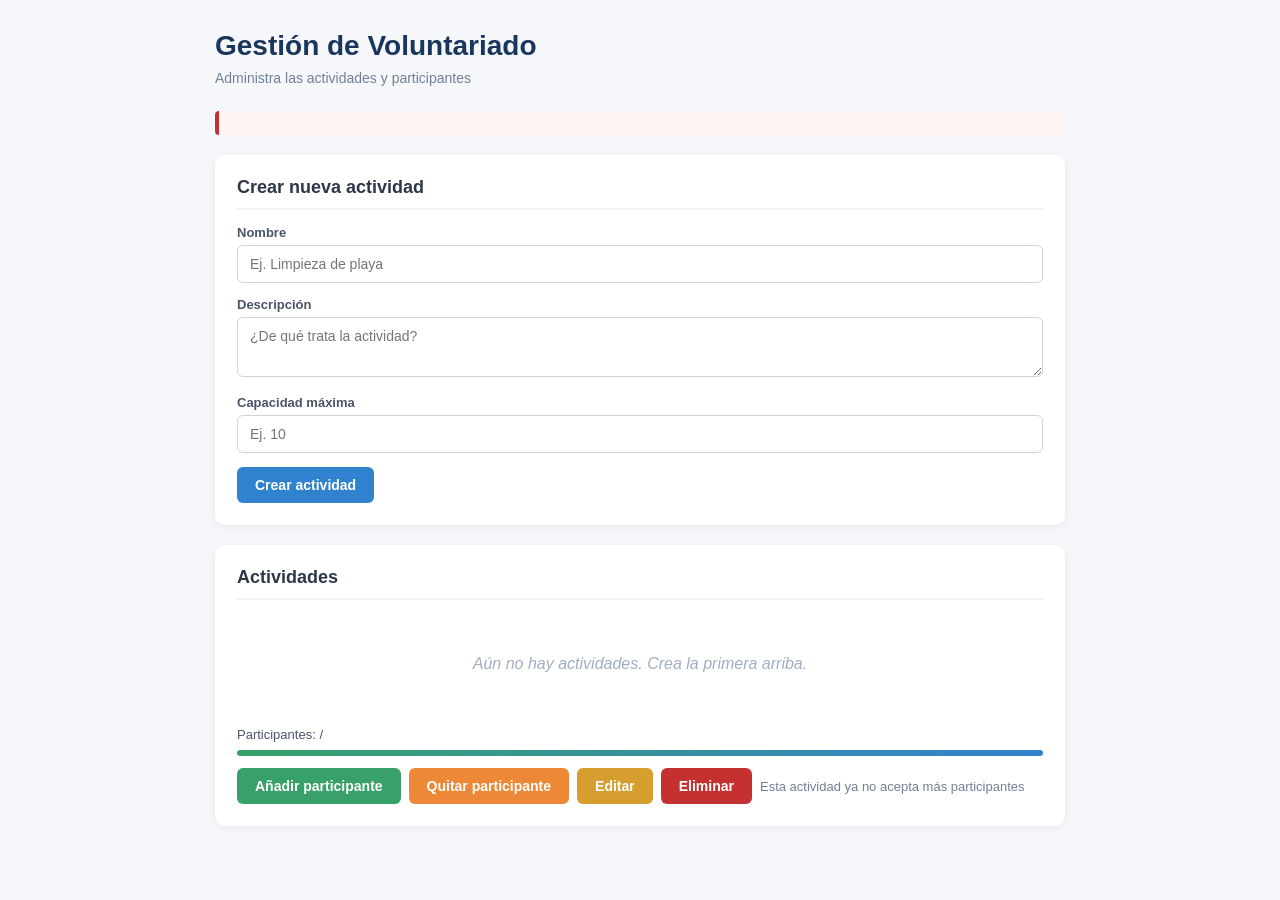
==== volunteer-management/volunteer-layered/target/classes/templates/index.html @ b3114622 "feat(volunteer): Spaghetti code creation and layered code" ====
<!DOCTYPE html>
<html xmlns:th="http://www.thymeleaf.org" lang="es">
<head>
    <meta charset="UTF-8">
    <meta name="viewport" content="width=device-width, initial-scale=1.0">
    <title>Gestión de Voluntariado</title>
    <style>
        * { box-sizing: border-box; margin: 0; padding: 0; }

        body {
            font-family: -apple-system, BlinkMacSystemFont, "Segoe UI", Roboto, sans-serif;
            background: #f5f7fa;
            color: #2d3748;
            min-height: 100vh;
            padding: 30px 20px;
        }

        .container { max-width: 850px; margin: 0 auto; }

        h1 { font-size: 28px; color: #1a365d; margin-bottom: 8px; }
        .subtitle { color: #718096; margin-bottom: 25px; font-size: 14px; }

        .error {
            background: #fff5f5;
            color: #c53030;
            padding: 12px 16px;
            border-left: 4px solid #c53030;
            border-radius: 4px;
            margin-bottom: 20px;
            font-weight: 500;
        }

        .card {
            background: white;
            border-radius: 10px;
            padding: 22px;
            margin-bottom: 20px;
            box-shadow: 0 2px 8px rgba(0, 0, 0, 0.06);
        }

        .card h2 {
            font-size: 18px;
            color: #2d3748;
            margin-bottom: 15px;
            padding-bottom: 10px;
            border-bottom: 2px solid #edf2f7;
        }

        .form-group { margin-bottom: 14px; }

        .form-group label {
            display: block;
            font-size: 13px;
            font-weight: 600;
            color: #4a5568;
            margin-bottom: 5px;
        }

        .form-group input,
        .form-group textarea {
            width: 100%;
            padding: 10px 12px;
            border: 1px solid #cbd5e0;
            border-radius: 6px;
            font-size: 14px;
            font-family: inherit;
            transition: border-color 0.15s;
        }

        .form-group input:focus,
        .form-group textarea:focus {
            outline: none;
            border-color: #3182ce;
        }

        .form-group textarea { resize: vertical; min-height: 60px; }

        .field-error { color: #c53030; font-size: 12px; margin-top: 4px; }

        button, .btn {
            background: #3182ce;
            color: white;
            border: none;
            padding: 10px 18px;
            border-radius: 6px;
            font-size: 14px;
            font-weight: 600;
            cursor: pointer;
            transition: background 0.15s;
            text-decoration: none;
            display: inline-block;
            font-family: inherit;
        }

        button:hover, .btn:hover { background: #2c5282; }

        .btn-add { background: #38a169; }
        .btn-add:hover { background: #2f855a; }
        .btn-remove { background: #ed8936; }
        .btn-remove:hover { background: #c05621; }
        .btn-edit { background: #d69e2e; }
        .btn-edit:hover { background: #b7791f; }
        .btn-delete { background: #c53030; }
        .btn-delete:hover { background: #9b2c2c; }

        .activity {
            background: white;
            border-radius: 10px;
            padding: 18px 20px;
            margin-bottom: 14px;
            box-shadow: 0 2px 6px rgba(0, 0, 0, 0.05);
            border-left: 5px solid #cbd5e0;
            transition: transform 0.15s;
        }

        .activity:hover { transform: translateX(2px); }
        .activity.open { border-left-color: #38a169; }
        .activity.closed { border-left-color: #a0aec0; opacity: 0.75; }

        .activity-header {
            display: flex;
            justify-content: space-between;
            align-items: flex-start;
            margin-bottom: 8px;
            gap: 12px;
        }

        .activity-name { font-size: 17px; font-weight: 600; color: #2d3748; }

        .badge {
            display: inline-block;
            padding: 4px 10px;
            border-radius: 12px;
            font-size: 11px;
            font-weight: 700;
            letter-spacing: 0.5px;
            text-transform: uppercase;
            white-space: nowrap;
        }

        .badge.open { background: #c6f6d5; color: #22543d; }
        .badge.closed { background: #e2e8f0; color: #4a5568; }

        .activity-description {
            color: #4a5568;
            font-size: 14px;
            margin-bottom: 12px;
            line-height: 1.4;
        }

        .capacity { font-size: 13px; color: #4a5568; }
        .capacity strong { color: #2d3748; font-size: 15px; }

        .capacity-bar {
            width: 100%;
            height: 6px;
            background: #edf2f7;
            border-radius: 3px;
            margin-top: 8px;
            overflow: hidden;
        }

        .capacity-bar-fill {
            height: 100%;
            background: linear-gradient(to right, #38a169, #3182ce);
            transition: width 0.3s;
        }

        .empty-state {
            text-align: center;
            padding: 40px 20px;
            color: #a0aec0;
            font-style: italic;
        }

        .actions {
            display: flex;
            gap: 8px;
            flex-wrap: wrap;
            margin-top: 12px;
            align-items: center;
        }

        .actions form { margin: 0; }

        .closed-message { font-size: 13px; color: #718096; }
    </style>
</head>
<body>

<div class="container">

    <h1>Gestión de Voluntariado</h1>
    <p class="subtitle">Administra las actividades y participantes</p>

    <div th:if="${error}" class="error" th:text="${error}"></div>

    <div class="card">
        <h2>Crear nueva actividad</h2>
        <form th:action="@{/activities}" th:object="${createActivityRequest}" method="post">
            <div class="form-group">
                <label for="name">Nombre</label>
                <input type="text" id="name" th:field="*{name}" placeholder="Ej. Limpieza de playa">
                <div class="field-error" th:if="${#fields.hasErrors('name')}" th:errors="*{name}"></div>
            </div>
            <div class="form-group">
                <label for="description">Descripción</label>
                <textarea id="description" th:field="*{description}" placeholder="¿De qué trata la actividad?"></textarea>
                <div class="field-error" th:if="${#fields.hasErrors('description')}" th:errors="*{description}"></div>
            </div>
            <div class="form-group">
                <label for="maxCapacity">Capacidad máxima</label>
                <input type="number" id="maxCapacity" th:field="*{maxCapacity}" min="1" placeholder="Ej. 10">
                <div class="field-error" th:if="${#fields.hasErrors('maxCapacity')}" th:errors="*{maxCapacity}"></div>
            </div>
            <button type="submit">Crear actividad</button>
        </form>
    </div>

    <div class="card">
        <h2>Actividades</h2>

        <div th:if="${activities.isEmpty()}" class="empty-state">
            Aún no hay actividades. Crea la primera arriba.
        </div>

        <div th:each="activity : ${activities}"
             th:class="'activity ' + (${activity.status.name()} == 'OPEN' ? 'open' : 'closed')">

            <div class="activity-header">
                <div class="activity-name" th:text="${activity.name}"></div>
                <span th:class="'badge ' + (${activity.status.name()} == 'OPEN' ? 'open' : 'closed')"
                      th:text="${activity.status.name()} == 'OPEN' ? 'ABIERTA' : 'CERRADA'"></span>
            </div>

            <p class="activity-description"
               th:if="${activity.description != null and !activity.description.isEmpty()}"
               th:text="${activity.description}"></p>

            <div class="capacity">
                Participantes: <strong th:text="${activity.currentParticipants}"></strong>
                / <span th:text="${activity.maxCapacity}"></span>
            </div>

            <div class="capacity-bar">
                <div class="capacity-bar-fill"
                     th:style="'width: ' + (${activity.currentParticipants} * 100 / ${activity.maxCapacity}) + '%'"></div>
            </div>

            <div class="actions">
                <form th:if="${activity.status.name()} == 'OPEN'"
                      th:action="@{'/activities/' + ${activity.id} + '/add-participant'}" method="post">
                    <button type="submit" class="btn-add">Añadir participante</button>
                </form>

                <form th:if="${activity.currentParticipants} > 0"
                      th:action="@{'/activities/' + ${activity.id} + '/remove-participant'}" method="post">
                    <button type="submit" class="btn-remove">Quitar participante</button>
                </form>

                <a th:href="@{'/activities/' + ${activity.id} + '/edit'}" class="btn btn-edit">Editar</a>

                <form th:action="@{'/activities/' + ${activity.id} + '/delete'}" method="post"
                      onsubmit="return confirm('¿Estás seguro de eliminar esta actividad?');">
                    <button type="submit" class="btn-delete">Eliminar</button>
                </form>

                <span th:if="${activity.status.name()} == 'CLOSED'" class="closed-message">
                    Esta actividad ya no acepta más participantes
                </span>
            </div>
        </div>
    </div>

</div>

</body>
</html>
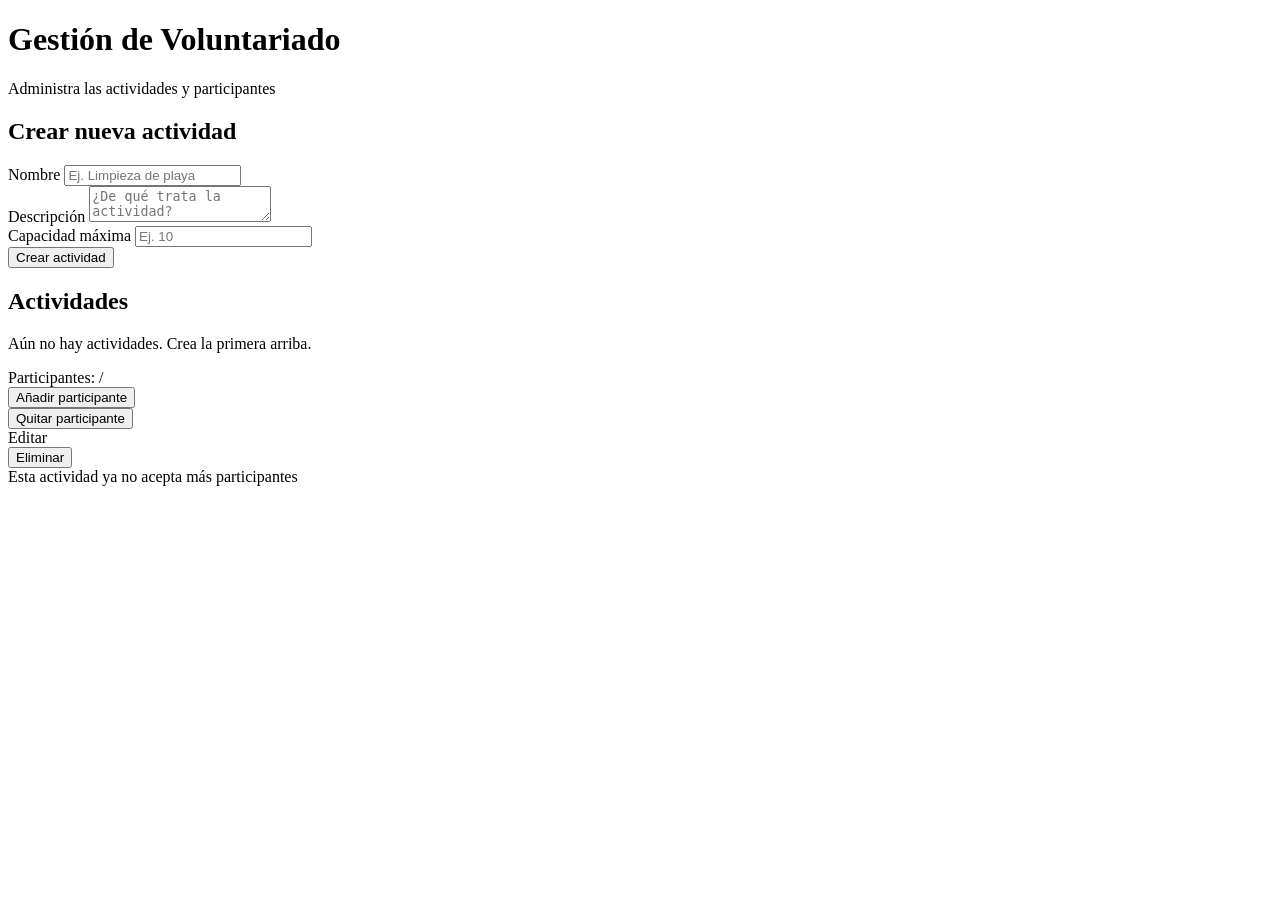
==== commit 77f7ae52: "feat(layered): layered survey layout" ====
--- a/volunteer-management/volunteer-layered/target/classes/templates/index.html
+++ b/volunteer-management/volunteer-layered/target/classes/templates/index.html
@@ -1,278 +1,100 @@
-<!DOCTYPE html>
-<html xmlns:th="http://www.thymeleaf.org" lang="es">
-<head>
-    <meta charset="UTF-8">
-    <meta name="viewport" content="width=device-width, initial-scale=1.0">
-    <title>Gestión de Voluntariado</title>
-    <style>
-        * { box-sizing: border-box; margin: 0; padding: 0; }
-
-        body {
-            font-family: -apple-system, BlinkMacSystemFont, "Segoe UI", Roboto, sans-serif;
-            background: #f5f7fa;
-            color: #2d3748;
-            min-height: 100vh;
-            padding: 30px 20px;
-        }
-
-        .container { max-width: 850px; margin: 0 auto; }
-
-        h1 { font-size: 28px; color: #1a365d; margin-bottom: 8px; }
-        .subtitle { color: #718096; margin-bottom: 25px; font-size: 14px; }
-
-        .error {
-            background: #fff5f5;
-            color: #c53030;
-            padding: 12px 16px;
-            border-left: 4px solid #c53030;
-            border-radius: 4px;
-            margin-bottom: 20px;
-            font-weight: 500;
-        }
-
-        .card {
-            background: white;
-            border-radius: 10px;
-            padding: 22px;
-            margin-bottom: 20px;
-            box-shadow: 0 2px 8px rgba(0, 0, 0, 0.06);
-        }
-
-        .card h2 {
-            font-size: 18px;
-            color: #2d3748;
-            margin-bottom: 15px;
-            padding-bottom: 10px;
-            border-bottom: 2px solid #edf2f7;
-        }
-
-        .form-group { margin-bottom: 14px; }
-
-        .form-group label {
-            display: block;
-            font-size: 13px;
-            font-weight: 600;
-            color: #4a5568;
-            margin-bottom: 5px;
-        }
-
-        .form-group input,
-        .form-group textarea {
-            width: 100%;
-            padding: 10px 12px;
-            border: 1px solid #cbd5e0;
-            border-radius: 6px;
-            font-size: 14px;
-            font-family: inherit;
-            transition: border-color 0.15s;
-        }
-
-        .form-group input:focus,
-        .form-group textarea:focus {
-            outline: none;
-            border-color: #3182ce;
-        }
-
-        .form-group textarea { resize: vertical; min-height: 60px; }
-
-        .field-error { color: #c53030; font-size: 12px; margin-top: 4px; }
-
-        button, .btn {
-            background: #3182ce;
-            color: white;
-            border: none;
-            padding: 10px 18px;
-            border-radius: 6px;
-            font-size: 14px;
-            font-weight: 600;
-            cursor: pointer;
-            transition: background 0.15s;
-            text-decoration: none;
-            display: inline-block;
-            font-family: inherit;
-        }
-
-        button:hover, .btn:hover { background: #2c5282; }
-
-        .btn-add { background: #38a169; }
-        .btn-add:hover { background: #2f855a; }
-        .btn-remove { background: #ed8936; }
-        .btn-remove:hover { background: #c05621; }
-        .btn-edit { background: #d69e2e; }
-        .btn-edit:hover { background: #b7791f; }
-        .btn-delete { background: #c53030; }
-        .btn-delete:hover { background: #9b2c2c; }
-
-        .activity {
-            background: white;
-            border-radius: 10px;
-            padding: 18px 20px;
-            margin-bottom: 14px;
-            box-shadow: 0 2px 6px rgba(0, 0, 0, 0.05);
-            border-left: 5px solid #cbd5e0;
-            transition: transform 0.15s;
-        }
-
-        .activity:hover { transform: translateX(2px); }
-        .activity.open { border-left-color: #38a169; }
-        .activity.closed { border-left-color: #a0aec0; opacity: 0.75; }
-
-        .activity-header {
-            display: flex;
-            justify-content: space-between;
-            align-items: flex-start;
-            margin-bottom: 8px;
-            gap: 12px;
-        }
-
-        .activity-name { font-size: 17px; font-weight: 600; color: #2d3748; }
-
-        .badge {
-            display: inline-block;
-            padding: 4px 10px;
-            border-radius: 12px;
-            font-size: 11px;
-            font-weight: 700;
-            letter-spacing: 0.5px;
-            text-transform: uppercase;
-            white-space: nowrap;
-        }
-
-        .badge.open { background: #c6f6d5; color: #22543d; }
-        .badge.closed { background: #e2e8f0; color: #4a5568; }
-
-        .activity-description {
-            color: #4a5568;
-            font-size: 14px;
-            margin-bottom: 12px;
-            line-height: 1.4;
-        }
-
-        .capacity { font-size: 13px; color: #4a5568; }
-        .capacity strong { color: #2d3748; font-size: 15px; }
-
-        .capacity-bar {
-            width: 100%;
-            height: 6px;
-            background: #edf2f7;
-            border-radius: 3px;
-            margin-top: 8px;
-            overflow: hidden;
-        }
-
-        .capacity-bar-fill {
-            height: 100%;
-            background: linear-gradient(to right, #38a169, #3182ce);
-            transition: width 0.3s;
-        }
-
-        .empty-state {
-            text-align: center;
-            padding: 40px 20px;
-            color: #a0aec0;
-            font-style: italic;
-        }
-
-        .actions {
-            display: flex;
-            gap: 8px;
-            flex-wrap: wrap;
-            margin-top: 12px;
-            align-items: center;
-        }
-
-        .actions form { margin: 0; }
-
-        .closed-message { font-size: 13px; color: #718096; }
-    </style>
-</head>
-<body>
-
-<div class="container">
-
-    <h1>Gestión de Voluntariado</h1>
-    <p class="subtitle">Administra las actividades y participantes</p>
-
-    <div th:if="${error}" class="error" th:text="${error}"></div>
-
-    <div class="card">
-        <h2>Crear nueva actividad</h2>
-        <form th:action="@{/activities}" th:object="${createActivityRequest}" method="post">
-            <div class="form-group">
-                <label for="name">Nombre</label>
-                <input type="text" id="name" th:field="*{name}" placeholder="Ej. Limpieza de playa">
-                <div class="field-error" th:if="${#fields.hasErrors('name')}" th:errors="*{name}"></div>
-            </div>
-            <div class="form-group">
-                <label for="description">Descripción</label>
-                <textarea id="description" th:field="*{description}" placeholder="¿De qué trata la actividad?"></textarea>
-                <div class="field-error" th:if="${#fields.hasErrors('description')}" th:errors="*{description}"></div>
-            </div>
-            <div class="form-group">
-                <label for="maxCapacity">Capacidad máxima</label>
-                <input type="number" id="maxCapacity" th:field="*{maxCapacity}" min="1" placeholder="Ej. 10">
-                <div class="field-error" th:if="${#fields.hasErrors('maxCapacity')}" th:errors="*{maxCapacity}"></div>
-            </div>
-            <button type="submit">Crear actividad</button>
-        </form>
-    </div>
-
-    <div class="card">
-        <h2>Actividades</h2>
-
-        <div th:if="${activities.isEmpty()}" class="empty-state">
-            Aún no hay actividades. Crea la primera arriba.
-        </div>
-
-        <div th:each="activity : ${activities}"
-             th:class="'activity ' + (${activity.status.name()} == 'OPEN' ? 'open' : 'closed')">
-
-            <div class="activity-header">
-                <div class="activity-name" th:text="${activity.name}"></div>
-                <span th:class="'badge ' + (${activity.status.name()} == 'OPEN' ? 'open' : 'closed')"
-                      th:text="${activity.status.name()} == 'OPEN' ? 'ABIERTA' : 'CERRADA'"></span>
-            </div>
-
-            <p class="activity-description"
-               th:if="${activity.description != null and !activity.description.isEmpty()}"
-               th:text="${activity.description}"></p>
-
-            <div class="capacity">
-                Participantes: <strong th:text="${activity.currentParticipants}"></strong>
-                / <span th:text="${activity.maxCapacity}"></span>
-            </div>
-
-            <div class="capacity-bar">
-                <div class="capacity-bar-fill"
-                     th:style="'width: ' + (${activity.currentParticipants} * 100 / ${activity.maxCapacity}) + '%'"></div>
-            </div>
-
-            <div class="actions">
-                <form th:if="${activity.status.name()} == 'OPEN'"
-                      th:action="@{'/activities/' + ${activity.id} + '/add-participant'}" method="post">
-                    <button type="submit" class="btn-add">Añadir participante</button>
-                </form>
-
-                <form th:if="${activity.currentParticipants} > 0"
-                      th:action="@{'/activities/' + ${activity.id} + '/remove-participant'}" method="post">
-                    <button type="submit" class="btn-remove">Quitar participante</button>
-                </form>
-
-                <a th:href="@{'/activities/' + ${activity.id} + '/edit'}" class="btn btn-edit">Editar</a>
-
-                <form th:action="@{'/activities/' + ${activity.id} + '/delete'}" method="post"
-                      onsubmit="return confirm('¿Estás seguro de eliminar esta actividad?');">
-                    <button type="submit" class="btn-delete">Eliminar</button>
-                </form>
-
-                <span th:if="${activity.status.name()} == 'CLOSED'" class="closed-message">
-                    Esta actividad ya no acepta más participantes
-                </span>
-            </div>
-        </div>
-    </div>
-
-</div>
-
-</body>
-</html>+<!DOCTYPE html>
+<html xmlns:th="http://www.thymeleaf.org" lang="es">
+<head>
+    <meta charset="UTF-8">
+    <meta name="viewport" content="width=device-width, initial-scale=1.0">
+    <title>Gestión de Voluntariado</title>
+    <link rel="stylesheet" th:href="@{/css/styles.css}">
+</head>
+<body>
+
+<div class="container">
+
+    <h1>Gestión de Voluntariado</h1>
+    <p class="subtitle">Administra las actividades y participantes</p>
+
+    <div th:if="${error}" class="error" th:text="${error}"></div>
+
+    <div class="card">
+        <h2>Crear nueva actividad</h2>
+        <form th:action="@{/activities}" th:object="${createActivityRequest}" method="post">
+            <div class="form-group">
+                <label for="name">Nombre</label>
+                <input type="text" id="name" th:field="*{name}" placeholder="Ej. Limpieza de playa">
+                <div class="field-error" th:if="${#fields.hasErrors('name')}" th:errors="*{name}"></div>
+            </div>
+            <div class="form-group">
+                <label for="description">Descripción</label>
+                <textarea id="description" th:field="*{description}" placeholder="¿De qué trata la actividad?"></textarea>
+                <div class="field-error" th:if="${#fields.hasErrors('description')}" th:errors="*{description}"></div>
+            </div>
+            <div class="form-group">
+                <label for="maxCapacity">Capacidad máxima</label>
+                <input type="number" id="maxCapacity" th:field="*{maxCapacity}" min="1" placeholder="Ej. 10">
+                <div class="field-error" th:if="${#fields.hasErrors('maxCapacity')}" th:errors="*{maxCapacity}"></div>
+            </div>
+            <button type="submit">Crear actividad</button>
+        </form>
+    </div>
+
+    <div class="card">
+        <h2>Actividades</h2>
+
+        <div th:if="${activities.isEmpty()}" class="empty-state">
+            Aún no hay actividades. Crea la primera arriba.
+        </div>
+
+        <div th:each="activity : ${activities}"
+             th:classappend="${activity.status.name() == 'OPEN'} ? 'open' : 'closed'"
+             class="activity">
+
+            <div class="activity-header">
+                <div class="activity-name" th:text="${activity.name}"></div>
+                <span class="badge"
+                      th:classappend="${activity.status.name() == 'OPEN'} ? 'open' : 'closed'"
+                      th:text="${activity.status.name() == 'OPEN'} ? 'ABIERTA' : 'CERRADA'"></span>
+            </div>
+
+            <p class="activity-description"
+               th:if="${activity.description != null and !activity.description.isEmpty()}"
+               th:text="${activity.description}"></p>
+
+            <div class="capacity">
+                Participantes: <strong th:text="${activity.currentParticipants}"></strong>
+                / <span th:text="${activity.maxCapacity}"></span>
+            </div>
+
+            <div class="capacity-bar">
+                <div class="capacity-bar-fill"
+                     th:style="'width: ' + (${activity.currentParticipants} * 100 / ${activity.maxCapacity}) + '%'"></div>
+            </div>
+
+            <div class="actions">
+                <form th:if="${activity.status.name() == 'OPEN'}"
+                      th:action="@{'/activities/' + ${activity.id} + '/add-participant'}" method="post">
+                    <button type="submit" class="btn-add">Añadir participante</button>
+                </form>
+
+                <form th:if="${activity.currentParticipants > 0}"
+                      th:action="@{'/activities/' + ${activity.id} + '/remove-participant'}" method="post">
+                    <button type="submit" class="btn-remove">Quitar participante</button>
+                </form>
+
+                <a th:href="@{'/activities/' + ${activity.id} + '/edit'}" class="btn btn-edit">Editar</a>
+
+                <form th:action="@{'/activities/' + ${activity.id} + '/delete'}" method="post"
+                      onsubmit="return confirm('¿Estás seguro de eliminar esta actividad?');">
+                    <button type="submit" class="btn-delete">Eliminar</button>
+                </form>
+
+                <span th:if="${activity.status.name() == 'CLOSED'}" class="closed-message">
+                    Esta actividad ya no acepta más participantes
+                </span>
+            </div>
+        </div>
+    </div>
+
+</div>
+
+</body>
+</html>
